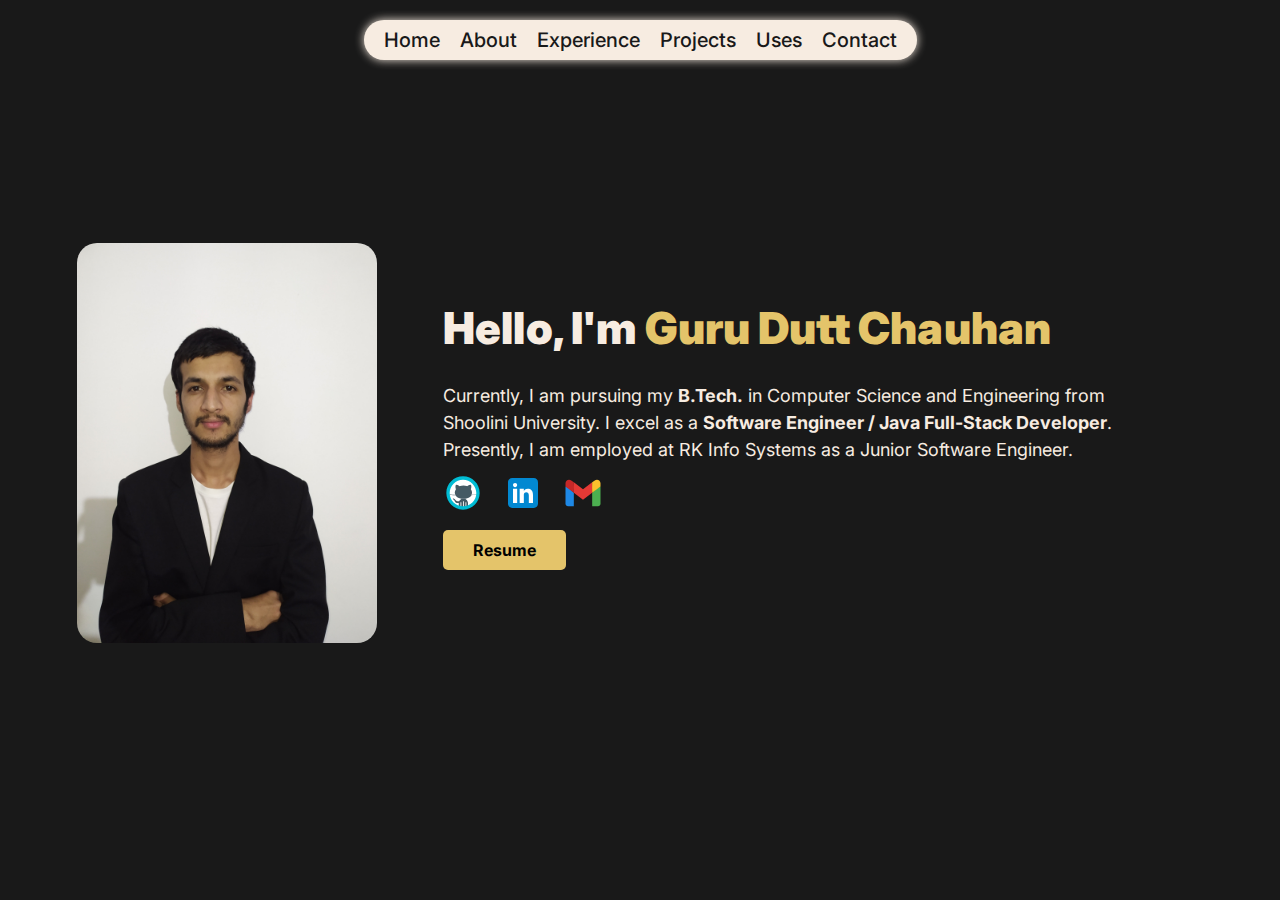
==== index.html @ f1f863c1 "Create page content and social handles logo's" ====
<!DOCTYPE html>
<html lang="en">
  <head>
    <meta charset="UTF-8" />
    <meta name="viewport" content="width=device-width, initial-scale=1.0" />
    <link rel="preconnect" href="https://fonts.googleapis.com" />
    <link rel="preconnect" href="https://fonts.gstatic.com" crossorigin />
    <link
      href="https://fonts.googleapis.com/css2?family=Inter:wght@100..900&display=swap"
      rel="stylesheet"
    />
    <link rel="stylesheet" href="./style.css" />
    <title>Guru D. Chauhan</title>
  </head>
  <body>
    <!--Create Header For the Website-->
    <header>
      <nav class="header-links">
        <a href="index.html">Home</a>
        <a href="#">About</a>
        <a href="#">Experience</a>
        <a href="#">Projects</a>
        <a href="#">Uses</a>
        <a href="#">Contact</a>
      </nav>
    </header>
    <!--Create Main Body-->
    <main>
      <img src="img/profile-img.jpg" alt="profile photo" class="profile" />
      <section>
        <div class="content">
          <h1>
            <strong>Hello, I'm <span>Guru Dutt Chauhan</span></strong>
          </h1>
          <p>
            Currently, I am pursuing my
            <strong>B.Tech.</strong> in Computer Science and Engineering from
            Shoolini University. I excel as a
            <strong>Software Engineer / Java Full-Stack Developer</strong>.
            Presently, I am employed at RK Info Systems as a Junior Software
            Engineer.
          </p>
        </div>
        <div class="social-logo">
          <a href="#"
            ><img
              src="img/icons8-github.svg"
              alt="GitHub logo"
              class="logo-img"
          /></a>
          <a href="#"
            ><img
              src="img/icons8-linkedin.svg"
              alt="LinkedIn logo"
              class="logo-img"
          /></a>
          <a href="#"
            ><img src="img/icons8-gmail.svg" alt="Gmail logo" class="logo-img"
          /></a>
        </div>
        <div class="btn">
          <button class="resume-btn">Resume</button>
        </div>
      </section>
    </main>
    <!--Create Footer For the Website-->
    <footer></footer>
  </body>
</html>
---- style.css ----
* {
  padding: 0;
  margin: 0;
  box-sizing: border-box;
  font-family: "inter", sans-serif;
}

html {
  font-size: 62.5%;
}

body {
  background-color: #191919;
  line-height: 1;
  font-weight: 400;
  padding: 20px;
  color: #f7ece1;
}

header {
  display: grid;
  grid-template-rows: auto auto;
  justify-content: center;
}

.header-links {
  padding: 10px 20px;
  background-color: #f7ece1;
  border-radius: 100px;
  display: flex;
  gap: 20px;
  font-size: 2rem;
  box-shadow: 0 0 10px 0;
}

.header-links a:link,
.header-links a:visited {
  text-decoration: none;
  font-weight: 500;
  color: #191919;
}

.header-links a:hover,
.header-links a:active {
  color: #ffc72d;
}

main {
  height: 85vh;
  display: grid;
  grid-template-columns: 1fr 2fr;
  align-items: center;
}

.profile {
  border-radius: 2rem;
  margin: auto;
  /* justify-self: center; */
  max-width: 30rem;
}

section {
  /* justify-self: center; */
  display: grid;
  grid-template-rows: repeat(4, auto);
  align-items: center;
  gap: 1rem;
  padding: 10px;
  max-width: 70rem;
  font-size: 1.8rem;
  line-height: 1.5;
}

.content h1 {
  font-size: 4.4rem;
  letter-spacing: 0.05px;
  line-height: 1;
  margin-bottom: 3.2rem;
}

.content span {
  color: #e4c46a;
}

.social-logo {
  display: flex;
  gap: 2rem;
}

.logo-img {
  max-width: 4rem;
}

.resume-btn {
  background-color: #e4c46a;
  padding: 1rem 3rem;
  border: none;
  font-size: 1.6rem;
  font-weight: 700;
  border-radius: 0.5rem;
}

.resume-btn:hover {
  background-color: #f7e5b4;
  cursor: pointer;
}
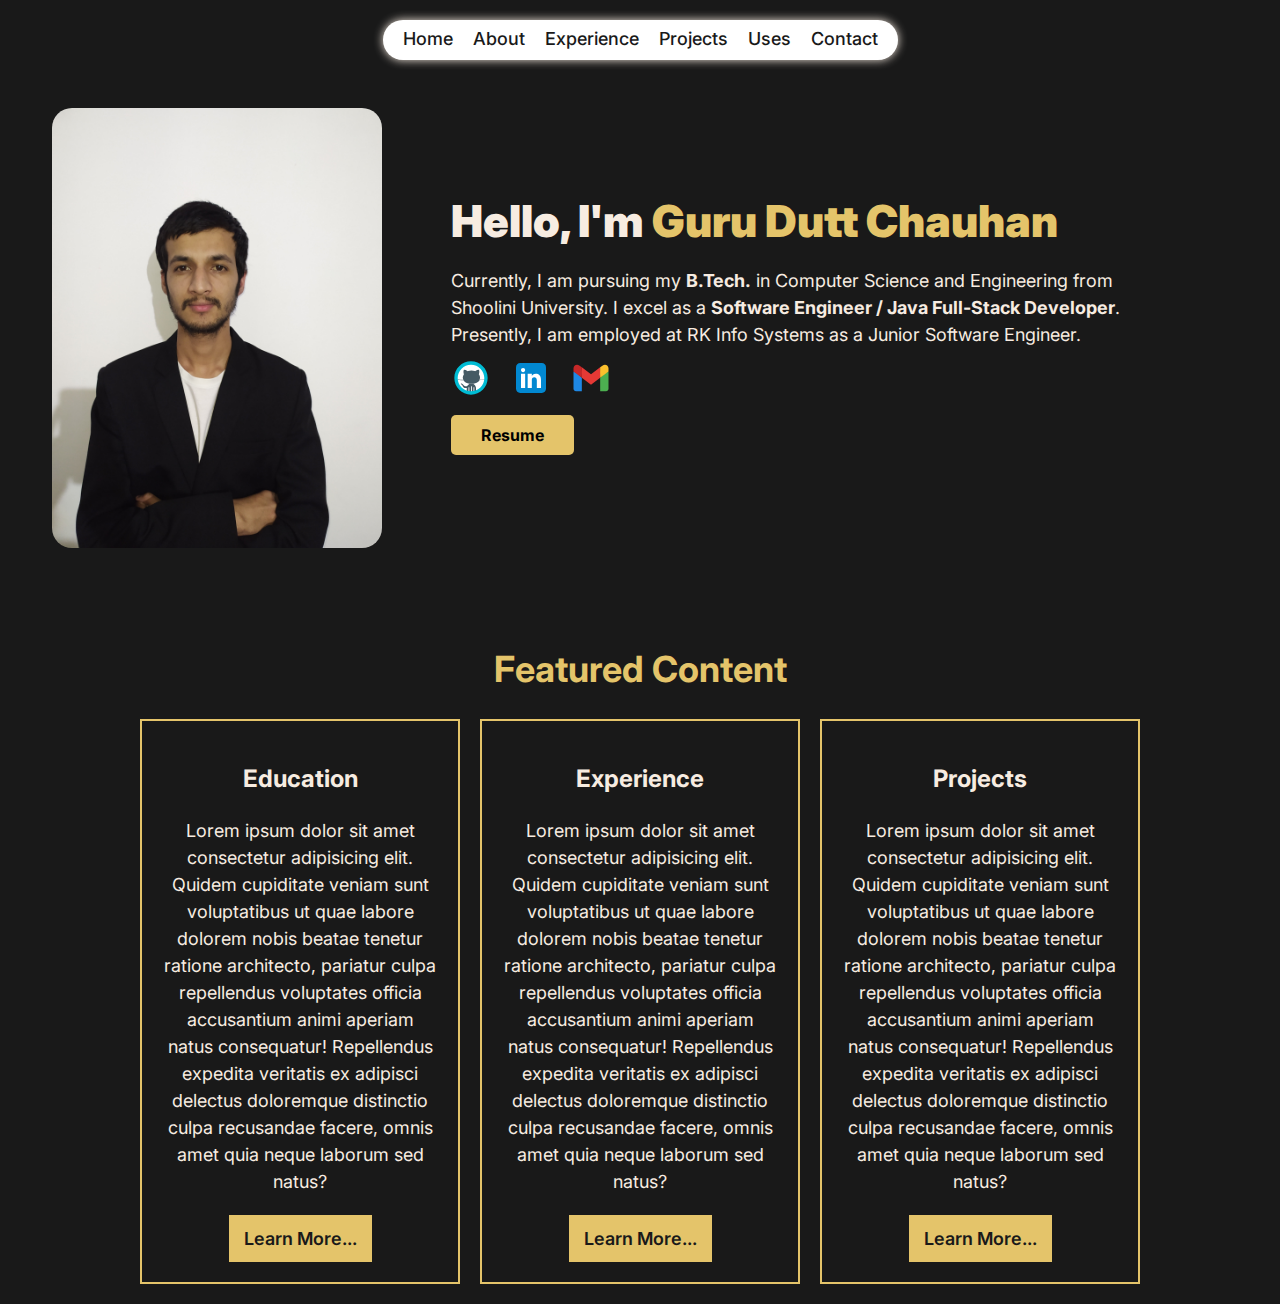
==== commit 6854b3bb: "add featured section" ====
--- a/index.html
+++ b/index.html
@@ -14,52 +14,123 @@
   </head>
   <body>
     <!--Create Header For the Website-->
-    <header>
+    <header class="header">
       <nav class="header-links">
-        <a href="index.html">Home</a>
-        <a href="#">About</a>
-        <a href="#">Experience</a>
-        <a href="#">Projects</a>
-        <a href="#">Uses</a>
-        <a href="#">Contact</a>
+        <ul class="main-nav-list">
+          <li>
+            <a href="index.html">Home</a>
+          </li>
+          <li>
+            <a href="#">About</a>
+          </li>
+          <li>
+            <a href="#">Experience</a>
+          </li>
+          <li>
+            <a href="#">Projects</a>
+          </li>
+          <li>
+            <a href="#">Uses</a>
+          </li>
+          <li>
+            <a href="#">Contact</a>
+          </li>
+        </ul>
       </nav>
     </header>
     <!--Create Main Body-->
     <main>
-      <img src="img/profile-img.jpg" alt="profile photo" class="profile" />
-      <section>
-        <div class="content">
-          <h1>
-            <strong>Hello, I'm <span>Guru Dutt Chauhan</span></strong>
-          </h1>
-          <p>
-            Currently, I am pursuing my
-            <strong>B.Tech.</strong> in Computer Science and Engineering from
-            Shoolini University. I excel as a
-            <strong>Software Engineer / Java Full-Stack Developer</strong>.
-            Presently, I am employed at RK Info Systems as a Junior Software
-            Engineer.
-          </p>
+      <section class="main-section">
+        <div class="image-container">
+          <img src="img/profile-img.jpg" alt="profile photo" class="profile" />
         </div>
-        <div class="social-logo">
-          <a href="#"
-            ><img
-              src="img/icons8-github.svg"
-              alt="GitHub logo"
-              class="logo-img"
-          /></a>
-          <a href="#"
-            ><img
-              src="img/icons8-linkedin.svg"
-              alt="LinkedIn logo"
-              class="logo-img"
-          /></a>
-          <a href="#"
-            ><img src="img/icons8-gmail.svg" alt="Gmail logo" class="logo-img"
-          /></a>
+        <div class="content-container">
+          <div class="content">
+            <h1>
+              <strong>Hello, I'm <span>Guru Dutt Chauhan</span></strong>
+            </h1>
+            <p>
+              Currently, I am pursuing my
+              <strong>B.Tech.</strong> in Computer Science and Engineering from
+              Shoolini University. I excel as a
+              <strong>Software Engineer / Java Full-Stack Developer</strong>.
+              Presently, I am employed at RK Info Systems as a Junior Software
+              Engineer.
+            </p>
+          </div>
+          <div class="social-logo">
+            <a href="#"
+              ><img
+                src="img/icons8-github.svg"
+                alt="GitHub logo"
+                class="logo-img"
+            /></a>
+            <a href="#"
+              ><img
+                src="img/icons8-linkedin.svg"
+                alt="LinkedIn logo"
+                class="logo-img"
+            /></a>
+            <a href="#"
+              ><img
+                src="img/icons8-gmail.svg"
+                alt="Gmail logo"
+                class="logo-img"
+            /></a>
+          </div>
+          <div class="btn">
+            <button class="resume-btn">Resume</button>
+          </div>
         </div>
-        <div class="btn">
-          <button class="resume-btn">Resume</button>
+      </section>
+      <section class="features">
+        <h2>Featured Content</h2>
+        <div class="features-container">
+          <div class="education feature-box">
+            <h3>Education</h3>
+            <p>
+              Lorem ipsum dolor sit amet consectetur adipisicing elit. Quidem
+              cupiditate veniam sunt voluptatibus ut quae labore dolorem nobis
+              beatae tenetur ratione architecto, pariatur culpa repellendus
+              voluptates officia accusantium animi aperiam natus consequatur!
+              Repellendus expedita veritatis ex adipisci delectus doloremque
+              distinctio culpa recusandae facere, omnis amet quia neque laborum
+              sed natus?
+            </p>
+            <div class="feature-btn">
+              <a href="#">Learn More...</a>
+            </div>
+          </div>
+          <div class="experience feature-box">
+            <h3>Experience</h3>
+            <p>
+              Lorem ipsum dolor sit amet consectetur adipisicing elit. Quidem
+              cupiditate veniam sunt voluptatibus ut quae labore dolorem nobis
+              beatae tenetur ratione architecto, pariatur culpa repellendus
+              voluptates officia accusantium animi aperiam natus consequatur!
+              Repellendus expedita veritatis ex adipisci delectus doloremque
+              distinctio culpa recusandae facere, omnis amet quia neque laborum
+              sed natus?
+            </p>
+            <div class="feature-btn">
+              <a href="#">Learn More...</a>
+            </div>
+          </div>
+          <div class="projects feature-box">
+            <h3>Projects</h3>
+            <p>
+              Lorem ipsum dolor sit amet consectetur adipisicing elit. Quidem
+              cupiditate veniam sunt voluptatibus ut quae labore dolorem nobis
+              beatae tenetur ratione architecto, pariatur culpa repellendus
+              voluptates officia accusantium animi aperiam natus consequatur!
+              Repellendus expedita veritatis ex adipisci delectus doloremque
+              distinctio culpa recusandae facere, omnis amet quia neque laborum
+              sed natus?
+            </p>
+            <div class="feature-btn">
+              <a href="#">Learn More...</a>
+            </div>
+          </div>
         </div>
       </section>
     </main>
--- a/style.css
+++ b/style.css
@@ -13,69 +13,71 @@
   background-color: #191919;
   line-height: 1;
   font-weight: 400;
-  padding: 20px;
+  padding: 2rem;
   color: #f7ece1;
 }
 
-header {
-  display: grid;
-  grid-template-rows: auto auto;
+.header {
+  display: flex;
   justify-content: center;
+  height: 4rem;
 }
 
 .header-links {
-  padding: 10px 20px;
-  background-color: #f7ece1;
-  border-radius: 100px;
-  display: flex;
-  gap: 20px;
-  font-size: 2rem;
-  box-shadow: 0 0 10px 0;
+  background-color: #fff;
+  border-radius: 10rem;
+  box-shadow: 0 0 1rem 0;
+  padding: 1rem 2rem;
 }
 
-.header-links a:link,
-.header-links a:visited {
+.main-nav-list {
+  list-style: none;
+  display: flex;
+  gap: 2rem;
+}
+
+.main-nav-list a:link,
+.main-nav-list a:visited {
+  font-size: 1.8rem;
   text-decoration: none;
   font-weight: 500;
   color: #191919;
+  transition: all 0.3s;
 }
 
-.header-links a:hover,
-.header-links a:active {
+.main-nav-list a:hover,
+.main-nav-list a:active {
   color: #ffc72d;
-}
-
-main {
-  height: 85vh;
-  display: grid;
-  grid-template-columns: 1fr 2fr;
-  align-items: center;
 }
 
 .profile {
   border-radius: 2rem;
-  margin: auto;
   /* justify-self: center; */
-  max-width: 30rem;
+  width: 85%;
 }
 
-section {
-  /* justify-self: center; */
+.main-section {
+  padding: 4.8rem 3.2rem 9.6rem 3.2rem;
+  display: grid;
+  grid-template-columns: 1fr 2fr;
+  align-items: center;
+  gap: 1rem;
+  font-size: 1.8rem;
+  line-height: 1.5;
+}
+
+.content-container {
+  max-width: 70rem;
   display: grid;
   grid-template-rows: repeat(4, auto);
-  align-items: center;
   gap: 1rem;
-  padding: 10px;
-  max-width: 70rem;
-  font-size: 1.8rem;
-  line-height: 1.5;
 }
 
 .content h1 {
   font-size: 4.4rem;
   letter-spacing: 0.05px;
   line-height: 1;
-  margin-bottom: 3.2rem;
+  margin-bottom: 2.4rem;
 }
 
 .content span {
@@ -98,9 +100,68 @@
   font-size: 1.6rem;
   font-weight: 700;
   border-radius: 0.5rem;
+  transition: all 0.3s;
 }
 
 .resume-btn:hover {
   background-color: #f7e5b4;
   cursor: pointer;
 }
+
+.features {
+  display: grid;
+  justify-content: center;
+  row-gap: 3.2rem;
+  font-size: 1.8rem;
+}
+
+.features h2 {
+  text-align: center;
+  color: #e4c46a;
+  font-size: 3.6rem;
+  letter-spacing: 1;
+}
+
+.features-container {
+  max-width: 100rem;
+  display: grid;
+  grid-template-columns: repeat(3, 1fr);
+  gap: 2rem;
+}
+
+.feature-box {
+  text-align: center;
+  border: 2px solid #e4c46a;
+  padding: 2rem;
+  line-height: 1.5;
+}
+
+.feature-box h3 {
+  font-size: 2.4rem;
+  padding: 2rem;
+}
+
+.feature-btn {
+  margin-top: 2rem;
+  padding: 1rem 1.5rem;
+  background-color: #e4c46a;
+  display: inline-block;
+  /* border-radius: 1rem; */
+  transition: all 0.3s;
+}
+
+.feature-btn:hover {
+  background-color: #f7e5b4;
+}
+
+.feature-btn a:link,
+.feature-btn a:visited {
+  text-decoration: none;
+  color: #191919;
+  font-weight: 600;
+}
+
+.feature-btn a:hover,
+.feature-btn a:active {
+  color: black;
+}
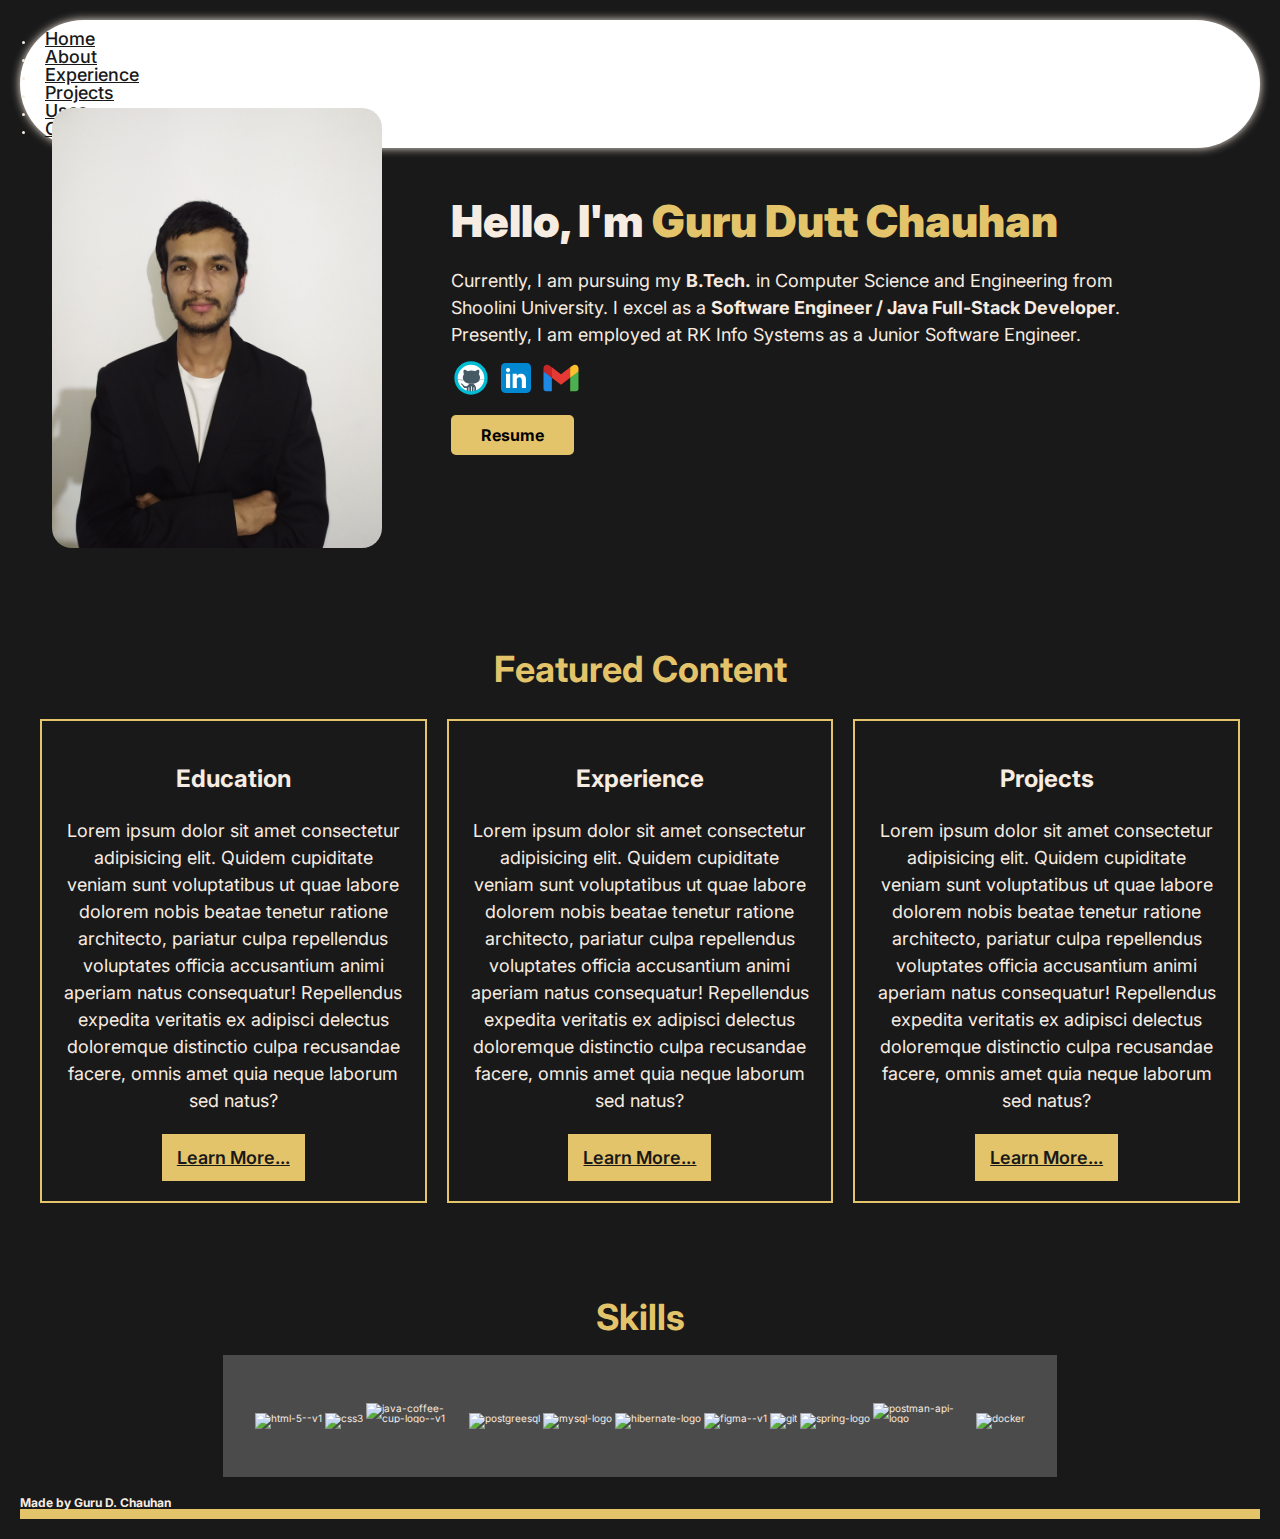
==== commit f822cc70: "Modified" ====
--- a/index.html
+++ b/index.html
@@ -9,14 +9,15 @@
       href="https://fonts.googleapis.com/css2?family=Inter:wght@100..900&display=swap"
       rel="stylesheet"
     />
-    <link rel="stylesheet" href="./style.css" />
+    <link rel="stylesheet" href="css/general.css" />
+    <link rel="stylesheet" href="css/style.css" />
     <title>Guru D. Chauhan</title>
   </head>
   <body>
     <!--Create Header For the Website-->
-    <header class="header">
+    <header class="header flex">
       <nav class="header-links">
-        <ul class="main-nav-list">
+        <ul class="header-nav-list flex">
           <li>
             <a href="index.html">Home</a>
           </li>
@@ -39,12 +40,12 @@
       </nav>
     </header>
     <!--Create Main Body-->
-    <main>
-      <section class="main-section">
-        <div class="image-container">
+    <main class="main">
+      <section class="intro">
+        <div class="intro-image-container">
           <img src="img/profile-img.jpg" alt="profile photo" class="profile" />
         </div>
-        <div class="content-container">
+        <div class="intro-content-container">
           <div class="content">
             <h1>
               <strong>Hello, I'm <span>Guru Dutt Chauhan</span></strong>
@@ -58,24 +59,27 @@
               Engineer.
             </p>
           </div>
-          <div class="social-logo">
+          <div class="social-logo flex">
             <a href="#"
               ><img
                 src="img/icons8-github.svg"
                 alt="GitHub logo"
                 class="logo-img"
+                title="GitHub"
             /></a>
             <a href="#"
               ><img
                 src="img/icons8-linkedin.svg"
                 alt="LinkedIn logo"
                 class="logo-img"
+                title="LinkedIn"
             /></a>
             <a href="#"
               ><img
                 src="img/icons8-gmail.svg"
                 alt="Gmail logo"
                 class="logo-img"
+                title="Gmail"
             /></a>
           </div>
           <div class="btn">
@@ -133,8 +137,82 @@
           </div>
         </div>
       </section>
+      <!--Change spelling to featured-->
+      <section class="skills">
+        <h2>Skills</h2>
+        <div class="skills-container">
+          <img
+            src="img/icons8-html.svg"
+            alt="html-5--v1"
+            title="HTML"
+            class="skills-logo"
+          />
+          <img
+            src="img/icons8-css.svg"
+            alt="css3"
+            title="CSS"
+            class="skills-logo"
+          />
+          <img
+            src="img/icons8-java.svg"
+            alt="java-coffee-cup-logo--v1"
+            title="Java"
+            class="skills-logo"
+          />
+          <img
+            src="img/icons8-postgresql.svg"
+            alt="postgreesql"
+            title="PostgreSQL"
+            class="skills-logo"
+          />
+          <img
+            src="img/icons8-mysql.svg"
+            alt="mysql-logo"
+            title="MySQL"
+            class="skills-logo"
+          />
+          <img
+            src="img/hibernate.svg"
+            alt="hibernate-logo"
+            title="Hibernate"
+            class="skills-logo"
+          />
+          <img
+            src="img/icons8-figma.svg"
+            alt="figma--v1"
+            title="Figma"
+            class="skills-logo"
+          />
+          <img
+            src="img/icons8-git.svg"
+            alt="git"
+            title="Git"
+            class="skills-logo"
+          />
+          <img
+            src="img/icons8-spring-boot.svg"
+            alt="spring-logo"
+            title="Spring Boot"
+            class="skills-logo"
+          />
+          <img
+            src="img/cdnlogo.com_postman.svg"
+            alt="postman-api-logo"
+            title="Postman API"
+            class="skills-logo"
+          />
+          <img
+            src="img/icons8-docker.svg"
+            alt="docker"
+            title="Docker"
+            class="skills-logo"
+          />
+        </div>
+      </section>
     </main>
     <!--Create Footer For the Website-->
-    <footer></footer>
+    <footer class="footer">
+      <h4 class="trademark flex">Made by Guru D. Chauhan</h4>
+    </footer>
   </body>
 </html>
--- a/css/general.css
+++ b/css/general.css
@@ -0,0 +1,79 @@
+/*
+--- 01 TYPOGRAPHY SYSTEM
+
+- Font sizes (px)
+10 / 12 / 14 / 16 / 18 / 20 / 24 / 30 / 36 / 44 / 52 / 62 / 74 / 86 / 98
+
+- Font weights
+Default: 400
+Medium: 500
+Semi-bold: 600
+Bold: 700
+
+- Line heights
+Default: 1
+Small: 1.05
+Medium: 1.2
+Paragraph default: 1.6
+Large: 1.8
+
+- Letter spacing
+-0.5px
+0.75px
+
+--- 02 COLORS
+
+- Primary: #e67e22
+- Tints:
+#fdf2e9
+#fae5d3
+#eb984e
+
+- Shades: 
+#cf711f
+#45260a
+
+- Accents:
+- Greys
+
+#888
+#767676 (lightest grey allowed on #fff)
+#6f6f6f (lightest grey allowed on #fdf2e9)
+#555
+#333
+
+--- 05 SHADOWS
+
+0 2.4rem 4.8rem rgba(0, 0, 0, 0.075);
+
+--- 06 BORDER-RADIUS
+
+Default: 9px
+Medium: 11px
+
+--- 07 WHITESPACE
+
+- Spacing system (px)
+2 / 4 / 8 / 12 / 16 / 24 / 32 / 48 / 64 / 80 / 96 / 128
+*/
+
+* {
+  padding: 0;
+  margin: 0;
+  box-sizing: border-box;
+  font-family: "inter", sans-serif;
+}
+
+html {
+  font-size: 62.5%;
+}
+
+body {
+  background-color: #191919;
+  line-height: 1;
+  font-weight: 400;
+  padding: 2rem;
+  color: #f7ece1;
+}
+
+/* GENERAL REUSABLE COMPONENTS */
--- a/css/style.css
+++ b/css/style.css
@@ -0,0 +1,176 @@
+/* HEADER Section */
+.header {
+  height: 4rem;
+}
+
+.header-links {
+  background-color: #fff;
+  border-radius: 10rem;
+  box-shadow: 0 0 1rem 0;
+  padding: 0 1.5rem;
+}
+
+.header-nav-list {
+  gap: 1rem;
+  padding: 1rem 0;
+}
+
+.header-nav-list a:link,
+.header-nav-list a:visited {
+  font-size: 1.8rem;
+  font-weight: 500;
+  color: #191919;
+  transition: all 0.3s;
+  padding: 0.2rem 1rem;
+  border-radius: 2rem;
+}
+
+.header-nav-list a:hover,
+.header-nav-list a:active {
+  background-color: #e4c46a;
+  color: #191919;
+}
+
+.profile {
+  border-radius: 2rem;
+  /* justify-self: center; */
+  width: 85%;
+}
+
+.intro {
+  padding: 4.8rem 3.2rem 9.6rem 3.2rem;
+  display: grid;
+  grid-template-columns: 1fr 2fr;
+  align-items: center;
+  gap: 1rem;
+  font-size: 1.8rem;
+  line-height: 1.5;
+}
+
+.intro-content-container {
+  max-width: 70rem;
+  display: grid;
+  grid-template-rows: repeat(4, auto);
+  gap: 1rem;
+}
+
+.content h1 {
+  font-size: 4.4rem;
+  letter-spacing: 0.05px;
+  line-height: 1;
+  margin-bottom: 2.4rem;
+}
+
+.content span {
+  color: #e4c46a;
+}
+
+.social-logo {
+  justify-content: start;
+  gap: 2rem;
+}
+
+.logo-img {
+  max-width: 4rem;
+}
+
+.resume-btn {
+  background-color: #e4c46a;
+  padding: 1rem 3rem;
+  border: none;
+  font-size: 1.6rem;
+  font-weight: 700;
+  border-radius: 0.5rem;
+  transition: all 0.3s;
+}
+
+.resume-btn:hover {
+  background-color: #f7e5b4;
+  cursor: pointer;
+}
+
+.features {
+  padding-bottom: 9.6rem;
+  display: grid;
+  justify-content: center;
+  row-gap: 3.2rem;
+  font-size: 1.8rem;
+}
+
+h2 {
+  text-align: center;
+  color: #e4c46a;
+  font-size: 3.6rem;
+  letter-spacing: 1;
+}
+
+.features-container {
+  max-width: 120rem;
+  display: grid;
+  grid-template-columns: repeat(3, 1fr);
+  gap: 2rem;
+}
+
+.feature-box {
+  text-align: center;
+  border: 2px solid #e4c46a;
+  padding: 2rem;
+  line-height: 1.5;
+}
+
+.feature-box h3 {
+  font-size: 2.4rem;
+  padding: 2rem;
+}
+
+.feature-btn {
+  margin-top: 2rem;
+  padding: 1rem 1.5rem;
+  background-color: #e4c46a;
+  display: inline-block;
+  /* border-radius: 1rem; */
+  transition: all 0.3s;
+}
+
+.feature-btn:hover {
+  background-color: #f7e5b4;
+}
+
+.feature-btn a:link,
+.feature-btn a:visited {
+  color: #191919;
+  font-weight: 600;
+}
+
+.feature-btn a:hover,
+.feature-btn a:active {
+  color: black;
+}
+
+.skills {
+  display: grid;
+  grid-template-rows: repeat(2, auto);
+  align-items: center;
+  justify-content: center;
+  gap: 2rem;
+  margin-bottom: 2rem;
+}
+
+.skills-container {
+  background-color: #4b4b4b;
+  padding: 4.8rem 3.2rem;
+}
+
+.skills-logo {
+  aspect-ratio: 3/2;
+  max-width: 10rem;
+}
+
+.footer {
+  border-bottom: 1rem solid #e4c46a;
+}
+
+.trademark {
+  font-size: 1.2rem;
+  justify-content: flex-end;
+}
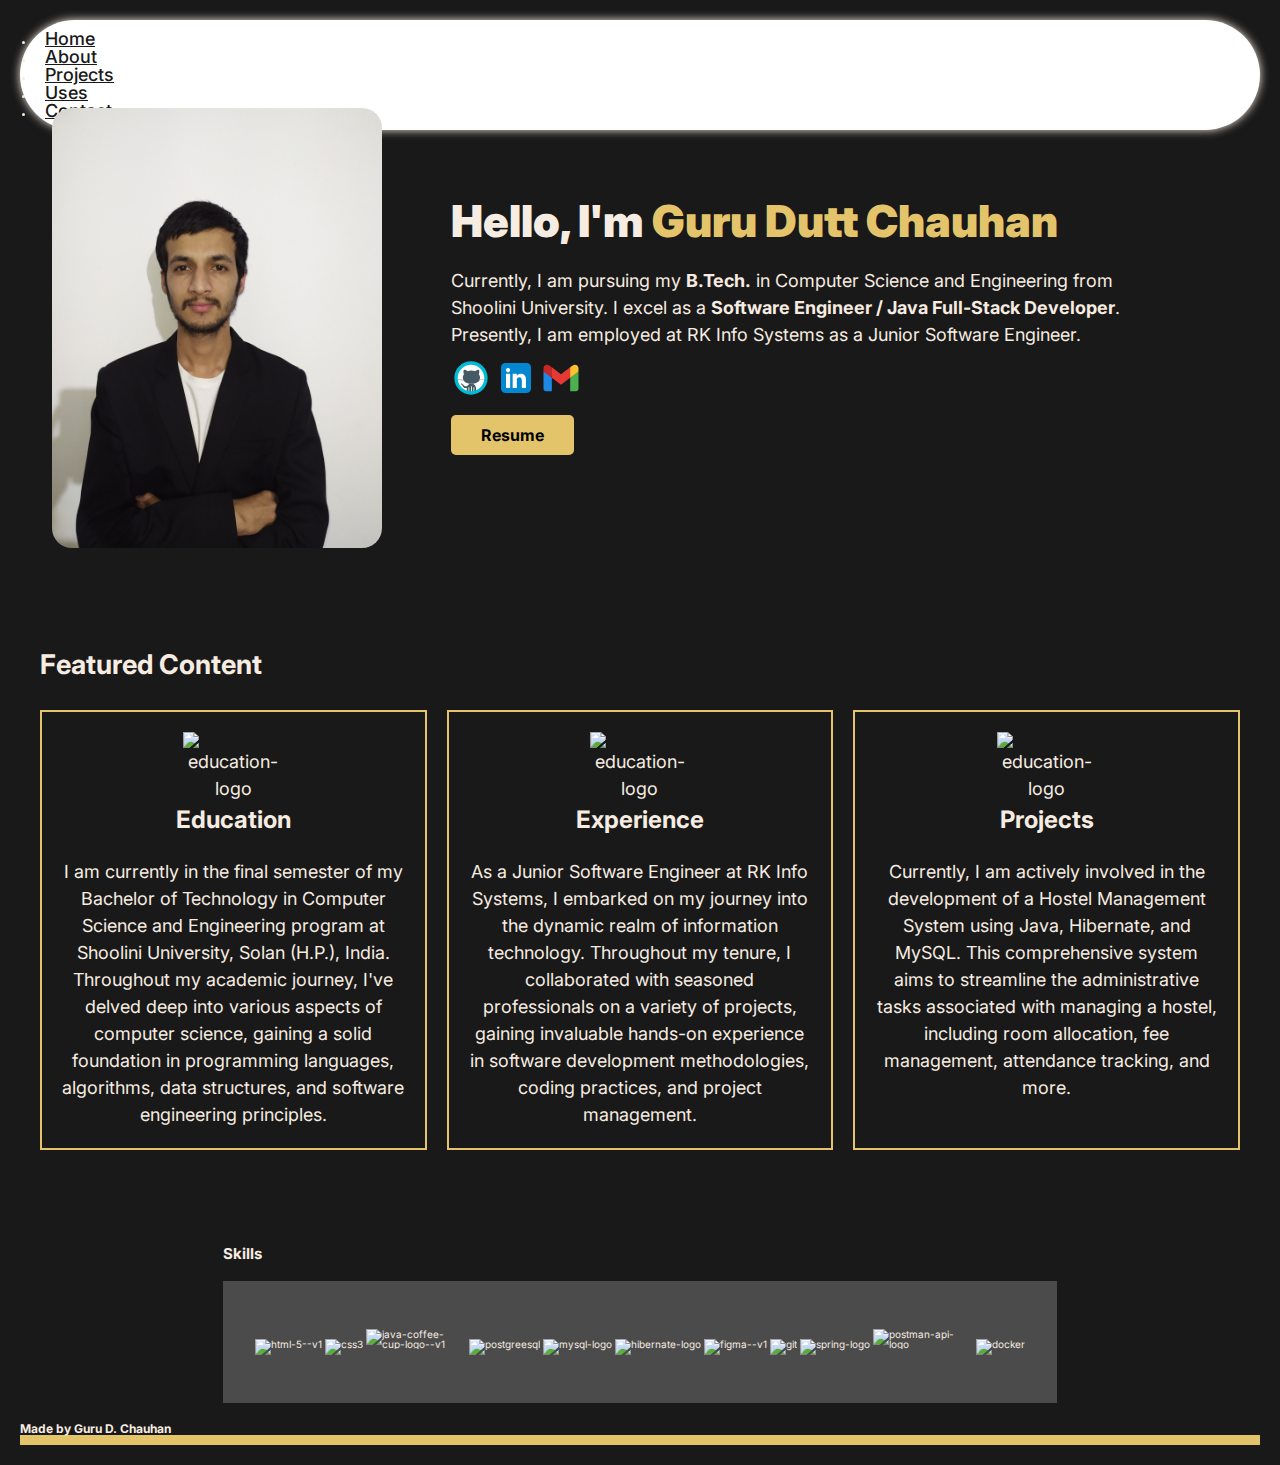
==== commit 9b57b2be: "Modified files" ====
--- a/index.html
+++ b/index.html
@@ -24,9 +24,9 @@
           <li>
             <a href="#">About</a>
           </li>
-          <li>
+          <!-- <li>
             <a href="#">Experience</a>
-          </li>
+          </li> -->
           <li>
             <a href="#">Projects</a>
           </li>
@@ -47,7 +47,7 @@
         </div>
         <div class="intro-content-container">
           <div class="content">
-            <h1>
+            <h1 class="primary-heading">
               <strong>Hello, I'm <span>Guru Dutt Chauhan</span></strong>
             </h1>
             <p>
@@ -87,59 +87,70 @@
           </div>
         </div>
       </section>
-      <section class="features">
-        <h2>Featured Content</h2>
-        <div class="features-container">
+      <section class="featured">
+        <h2 class="secondary-heading">Featured Content</h2>
+        <div class="featured-container">
           <div class="education feature-box">
+            <img
+              src="img/icons8-education.svg"
+              alt="education-logo"
+              class="feature-logo"
+            />
             <h3>Education</h3>
             <p>
-              Lorem ipsum dolor sit amet consectetur adipisicing elit. Quidem
-              cupiditate veniam sunt voluptatibus ut quae labore dolorem nobis
-              beatae tenetur ratione architecto, pariatur culpa repellendus
-              voluptates officia accusantium animi aperiam natus consequatur!
-              Repellendus expedita veritatis ex adipisci delectus doloremque
-              distinctio culpa recusandae facere, omnis amet quia neque laborum
-              sed natus?
-            </p>
-            <div class="feature-btn">
+              I am currently in the final semester of my Bachelor of Technology
+              in Computer Science and Engineering program at Shoolini
+              University, Solan (H.P.), India. Throughout my academic journey,
+              I've delved deep into various aspects of computer science, gaining
+              a solid foundation in programming languages, algorithms, data
+              structures, and software engineering principles.
+            </p>
+            <!-- <div class="feature-btn">
               <a href="#">Learn More...</a>
-            </div>
+            </div> -->
           </div>
           <div class="experience feature-box">
+            <img
+              src="img/icons8-briefcase-settings.svg"
+              alt="education-logo"
+              class="feature-logo"
+            />
             <h3>Experience</h3>
             <p>
-              Lorem ipsum dolor sit amet consectetur adipisicing elit. Quidem
-              cupiditate veniam sunt voluptatibus ut quae labore dolorem nobis
-              beatae tenetur ratione architecto, pariatur culpa repellendus
-              voluptates officia accusantium animi aperiam natus consequatur!
-              Repellendus expedita veritatis ex adipisci delectus doloremque
-              distinctio culpa recusandae facere, omnis amet quia neque laborum
-              sed natus?
-            </p>
-            <div class="feature-btn">
+              As a Junior Software Engineer at RK Info Systems, I embarked on my
+              journey into the dynamic realm of information technology.
+              Throughout my tenure, I collaborated with seasoned professionals
+              on a variety of projects, gaining invaluable hands-on experience
+              in software development methodologies, coding practices, and
+              project management.
+            </p>
+            <!-- <div class="feature-btn">
               <a href="#">Learn More...</a>
-            </div>
+            </div> -->
           </div>
           <div class="projects feature-box">
+            <img
+              src="img/icons8-projects.svg"
+              alt="education-logo"
+              class="feature-logo"
+            />
             <h3>Projects</h3>
             <p>
-              Lorem ipsum dolor sit amet consectetur adipisicing elit. Quidem
-              cupiditate veniam sunt voluptatibus ut quae labore dolorem nobis
-              beatae tenetur ratione architecto, pariatur culpa repellendus
-              voluptates officia accusantium animi aperiam natus consequatur!
-              Repellendus expedita veritatis ex adipisci delectus doloremque
-              distinctio culpa recusandae facere, omnis amet quia neque laborum
-              sed natus?
-            </p>
-            <div class="feature-btn">
+              Currently, I am actively involved in the development of a Hostel
+              Management System using Java, Hibernate, and MySQL. This
+              comprehensive system aims to streamline the administrative tasks
+              associated with managing a hostel, including room allocation, fee
+              management, attendance tracking, and more.
+            </p>
+            <!-- <div class="feature-btn">
               <a href="#">Learn More...</a>
-            </div>
+            </div> -->
           </div>
         </div>
       </section>
       <!--Change spelling to featured-->
       <section class="skills">
-        <h2>Skills</h2>
+        <h2 class="secondary-heading"><span id="trail">Skills</span></h2>
         <div class="skills-container">
           <img
             src="img/icons8-html.svg"
--- a/css/style.css
+++ b/css/style.css
@@ -54,7 +54,7 @@
   gap: 1rem;
 }
 
-.content h1 {
+.primary-heading {
   font-size: 4.4rem;
   letter-spacing: 0.05px;
   line-height: 1;
@@ -85,11 +85,11 @@
 }
 
 .resume-btn:hover {
-  background-color: #f7e5b4;
+  background-color: #fff;
   cursor: pointer;
 }
 
-.features {
+.featured {
   padding-bottom: 9.6rem;
   display: grid;
   justify-content: center;
@@ -97,14 +97,7 @@
   font-size: 1.8rem;
 }
 
-h2 {
-  text-align: center;
-  color: #e4c46a;
-  font-size: 3.6rem;
-  letter-spacing: 1;
-}
-
-.features-container {
+.featured-container {
   max-width: 120rem;
   display: grid;
   grid-template-columns: repeat(3, 1fr);
@@ -118,17 +111,22 @@
   line-height: 1.5;
 }
 
+.feature-logo {
+  aspect-ratio: 3/2;
+  max-width: 10rem;
+}
+
 .feature-box h3 {
   font-size: 2.4rem;
   padding: 2rem;
+  padding-top: 0;
 }
 
-.feature-btn {
+/* .feature-btn {
   margin-top: 2rem;
   padding: 1rem 1.5rem;
   background-color: #e4c46a;
   display: inline-block;
-  /* border-radius: 1rem; */
   transition: all 0.3s;
 }
 
@@ -145,7 +143,7 @@
 .feature-btn a:hover,
 .feature-btn a:active {
   color: black;
-}
+} */
 
 .skills {
   display: grid;
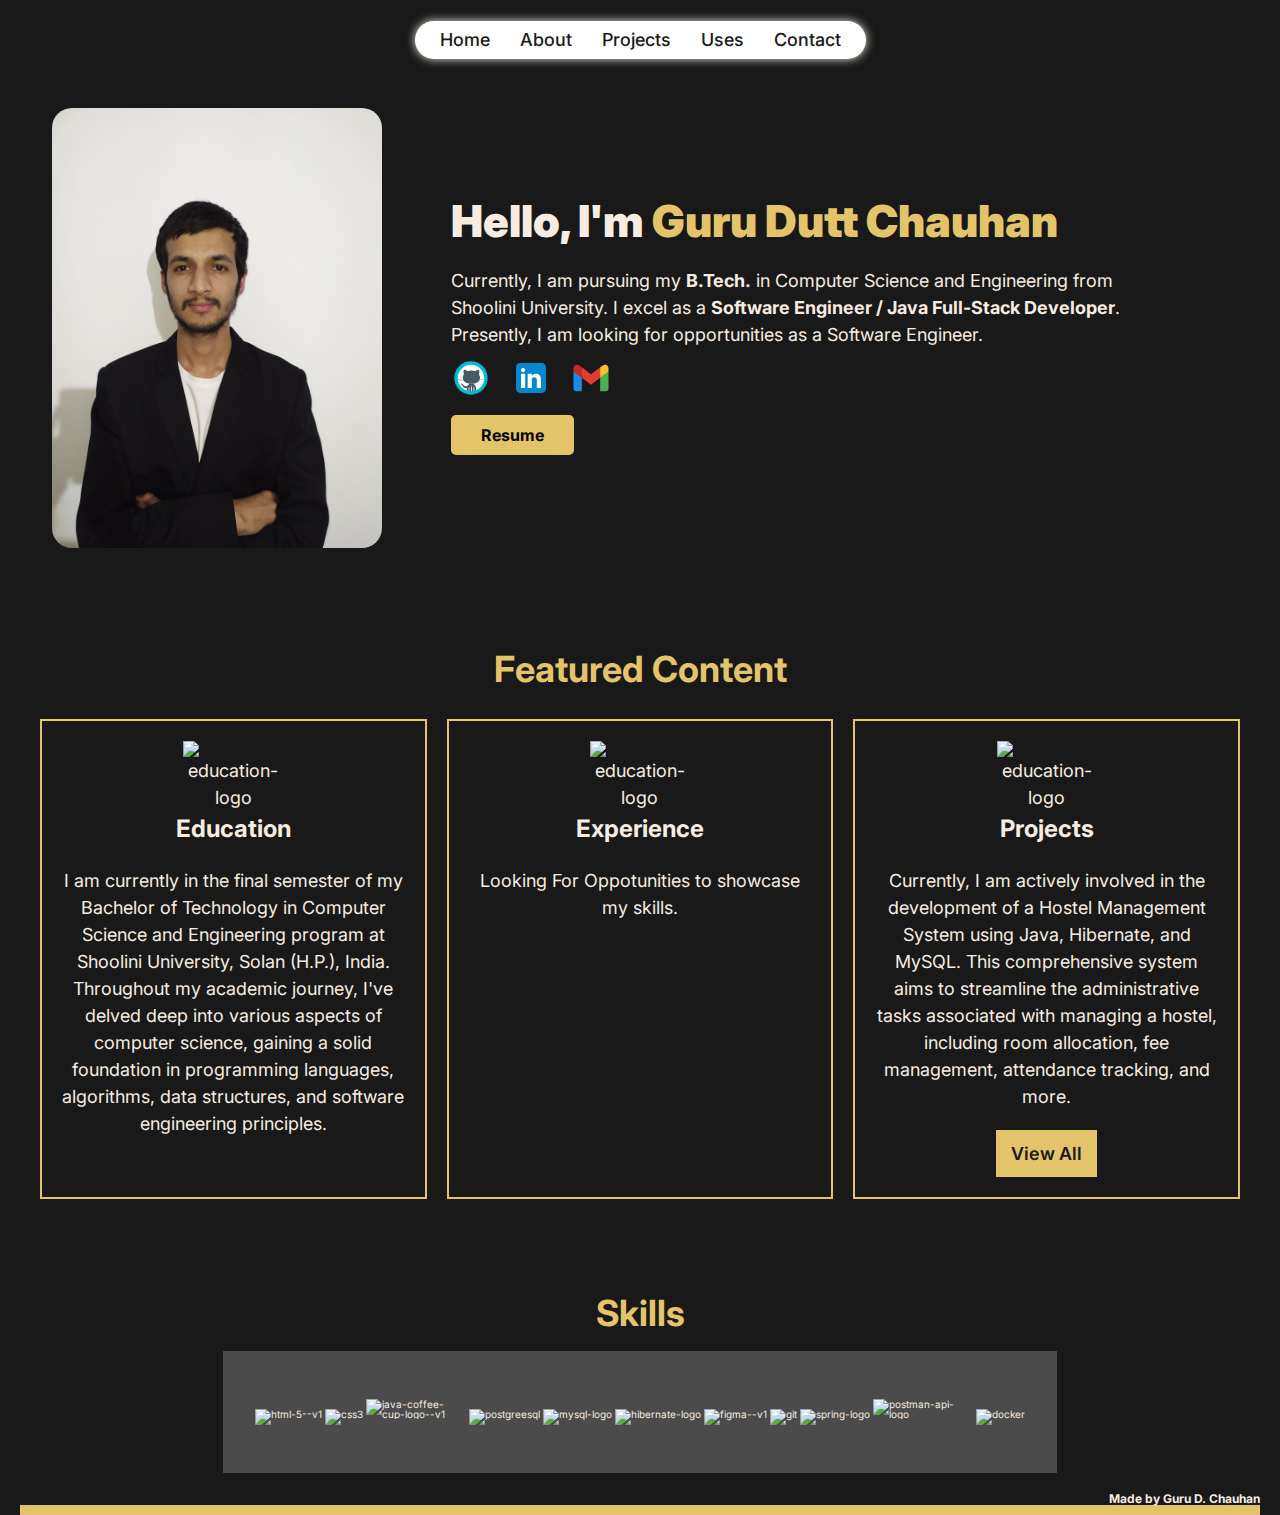
==== commit a00cea12: "Added About and Projects section" ====
--- a/index.html
+++ b/index.html
@@ -1,6 +1,7 @@
 <!DOCTYPE html>
 <html lang="en">
   <head>
+    <title>Guru D. Chauhan</title>
     <meta charset="UTF-8" />
     <meta name="viewport" content="width=device-width, initial-scale=1.0" />
     <link rel="preconnect" href="https://fonts.googleapis.com" />
@@ -11,7 +12,6 @@
     />
     <link rel="stylesheet" href="css/general.css" />
     <link rel="stylesheet" href="css/style.css" />
-    <title>Guru D. Chauhan</title>
   </head>
   <body>
     <!--Create Header For the Website-->
@@ -22,13 +22,13 @@
             <a href="index.html">Home</a>
           </li>
           <li>
-            <a href="#">About</a>
+            <a href="/pages/about.html">About</a>
           </li>
           <!-- <li>
-            <a href="#">Experience</a>
-          </li> -->
-          <li>
-            <a href="#">Projects</a>
+    <a href="#">Experience</a>
+  </li> -->
+          <li>
+            <a href="/pages/projects.html">Projects</a>
           </li>
           <li>
             <a href="#">Uses</a>
@@ -39,6 +39,7 @@
         </ul>
       </nav>
     </header>
+
     <!--Create Main Body-->
     <main class="main">
       <section class="intro">
@@ -55,8 +56,7 @@
               <strong>B.Tech.</strong> in Computer Science and Engineering from
               Shoolini University. I excel as a
               <strong>Software Engineer / Java Full-Stack Developer</strong>.
-              Presently, I am employed at RK Info Systems as a Junior Software
-              Engineer.
+              Presently, I am looking for opportunities as a Software Engineer.
             </p>
           </div>
           <div class="social-logo flex">
@@ -116,14 +116,7 @@
               class="feature-logo"
             />
             <h3>Experience</h3>
-            <p>
-              As a Junior Software Engineer at RK Info Systems, I embarked on my
-              journey into the dynamic realm of information technology.
-              Throughout my tenure, I collaborated with seasoned professionals
-              on a variety of projects, gaining invaluable hands-on experience
-              in software development methodologies, coding practices, and
-              project management.
-            </p>
+            <p>Looking For Oppotunities to showcase my skills.</p>
             <!-- <div class="feature-btn">
               <a href="#">Learn More...</a>
             </div> -->
@@ -142,9 +135,9 @@
               associated with managing a hostel, including room allocation, fee
               management, attendance tracking, and more.
             </p>
-            <!-- <div class="feature-btn">
-              <a href="#">Learn More...</a>
-            </div> -->
+            <div class="feature-btn">
+              <a href="#">View All</a>
+            </div>
           </div>
         </div>
       </section>
--- a/css/general.css
+++ b/css/general.css
@@ -62,6 +62,8 @@
   margin: 0;
   box-sizing: border-box;
   font-family: "inter", sans-serif;
+  list-style: none;
+  text-decoration: none;
 }
 
 html {
@@ -72,8 +74,62 @@
   background-color: #191919;
   line-height: 1;
   font-weight: 400;
-  padding: 2rem;
+  padding: 2rem 2rem 0 2rem;
   color: #f7ece1;
 }
 
 /* GENERAL REUSABLE COMPONENTS */
+
+.flex {
+  display: flex;
+  align-items: center;
+  justify-content: center;
+}
+
+.secondary-heading {
+  text-align: center;
+  color: #e4c46a;
+  font-size: 3.6rem;
+  letter-spacing: 1;
+}
+
+.header {
+  height: 4rem;
+}
+
+.header-links {
+  background-color: #fff;
+  border-radius: 10rem;
+  box-shadow: 0 0 1rem 0;
+  padding: 0 1.5rem;
+}
+
+.header-nav-list {
+  gap: 1rem;
+  padding: 1rem 0;
+}
+
+.header-nav-list a:link,
+.header-nav-list a:visited {
+  font-size: 1.8rem;
+  font-weight: 500;
+  color: #191919;
+  transition: all 0.3s;
+  padding: 0.2rem 1rem;
+  border-radius: 2rem;
+}
+
+.header-nav-list a:hover,
+.header-nav-list a:active {
+  background-color: #e4c46a;
+  color: #191919;
+}
+
+.footer {
+  border-bottom: 1rem solid #e4c46a;
+}
+
+.trademark {
+  font-size: 1.2rem;
+  justify-content: flex-end;
+}
--- a/css/style.css
+++ b/css/style.css
@@ -1,36 +1,3 @@
-/* HEADER Section */
-.header {
-  height: 4rem;
-}
-
-.header-links {
-  background-color: #fff;
-  border-radius: 10rem;
-  box-shadow: 0 0 1rem 0;
-  padding: 0 1.5rem;
-}
-
-.header-nav-list {
-  gap: 1rem;
-  padding: 1rem 0;
-}
-
-.header-nav-list a:link,
-.header-nav-list a:visited {
-  font-size: 1.8rem;
-  font-weight: 500;
-  color: #191919;
-  transition: all 0.3s;
-  padding: 0.2rem 1rem;
-  border-radius: 2rem;
-}
-
-.header-nav-list a:hover,
-.header-nav-list a:active {
-  background-color: #e4c46a;
-  color: #191919;
-}
-
 .profile {
   border-radius: 2rem;
   /* justify-self: center; */
@@ -122,7 +89,7 @@
   padding-top: 0;
 }
 
-/* .feature-btn {
+.feature-btn {
   margin-top: 2rem;
   padding: 1rem 1.5rem;
   background-color: #e4c46a;
@@ -143,7 +110,7 @@
 .feature-btn a:hover,
 .feature-btn a:active {
   color: black;
-} */
+}
 
 .skills {
   display: grid;
@@ -163,12 +130,3 @@
   aspect-ratio: 3/2;
   max-width: 10rem;
 }
-
-.footer {
-  border-bottom: 1rem solid #e4c46a;
-}
-
-.trademark {
-  font-size: 1.2rem;
-  justify-content: flex-end;
-}
